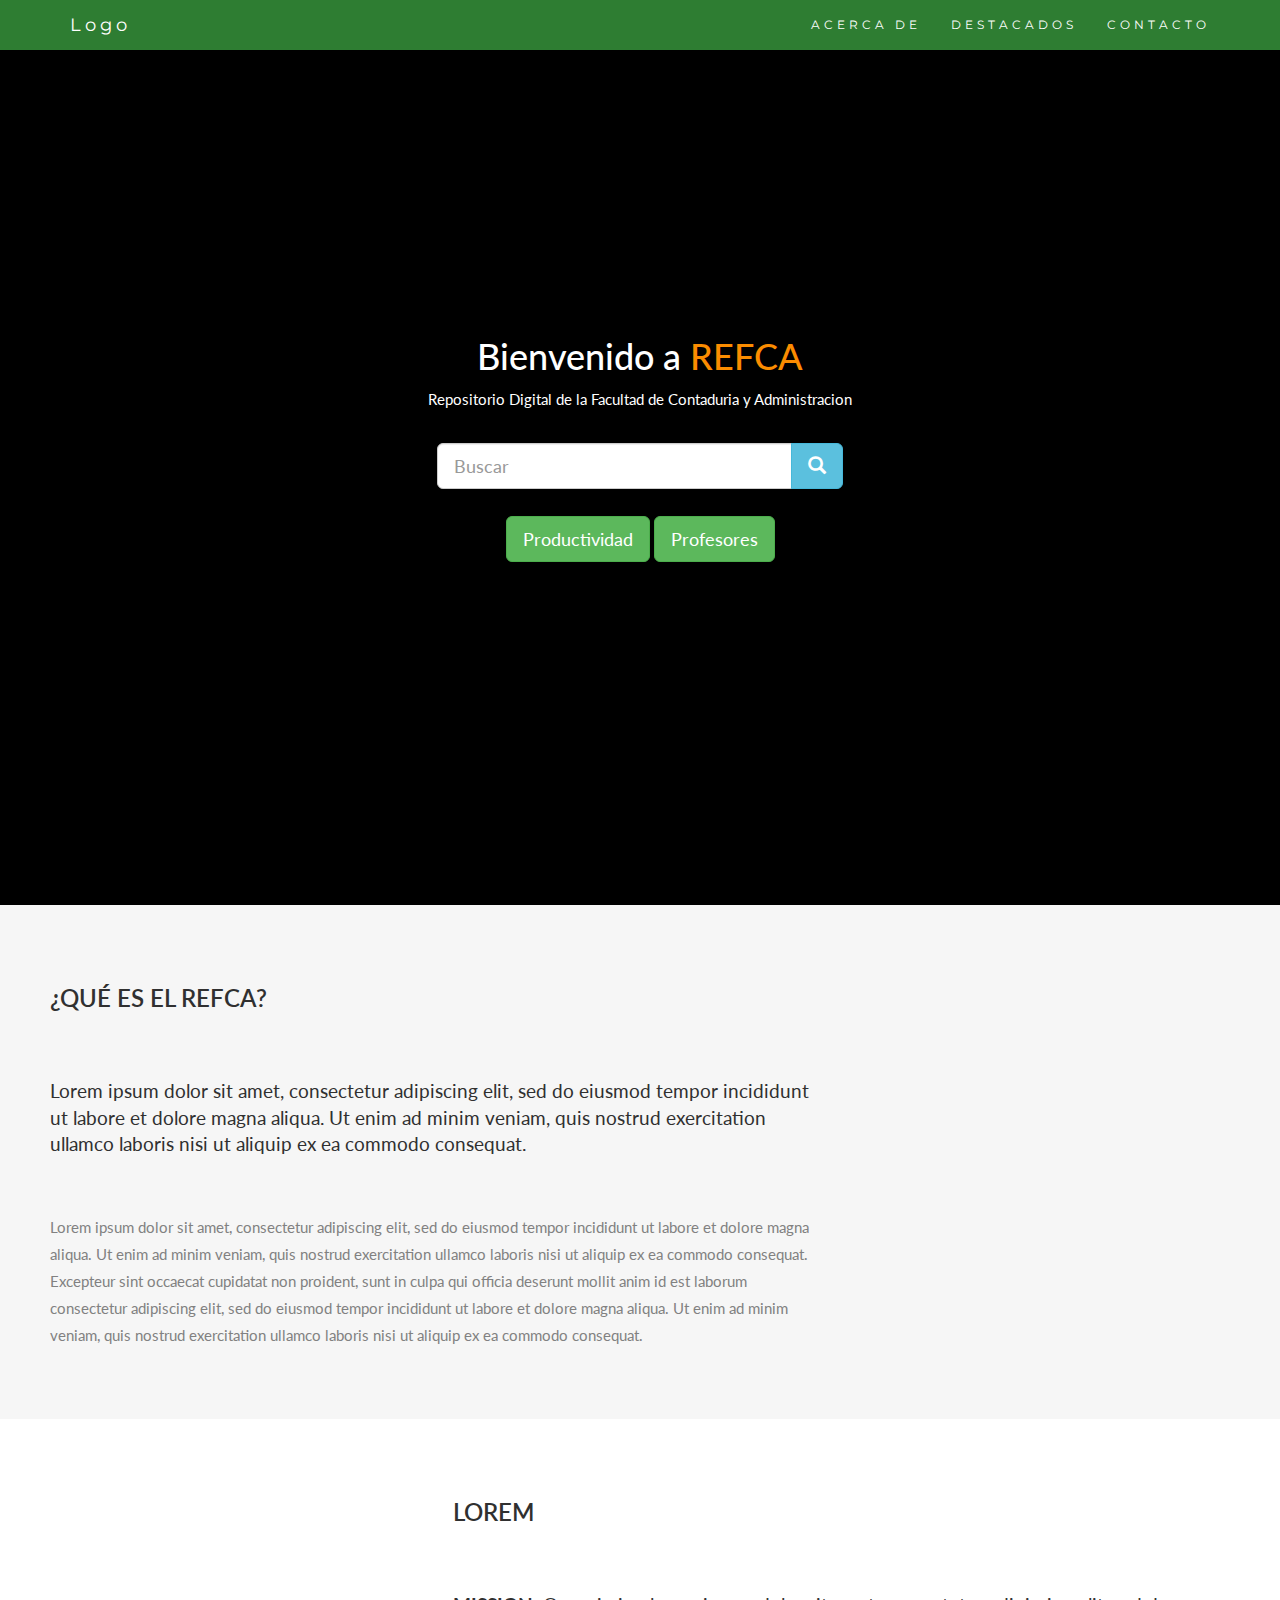
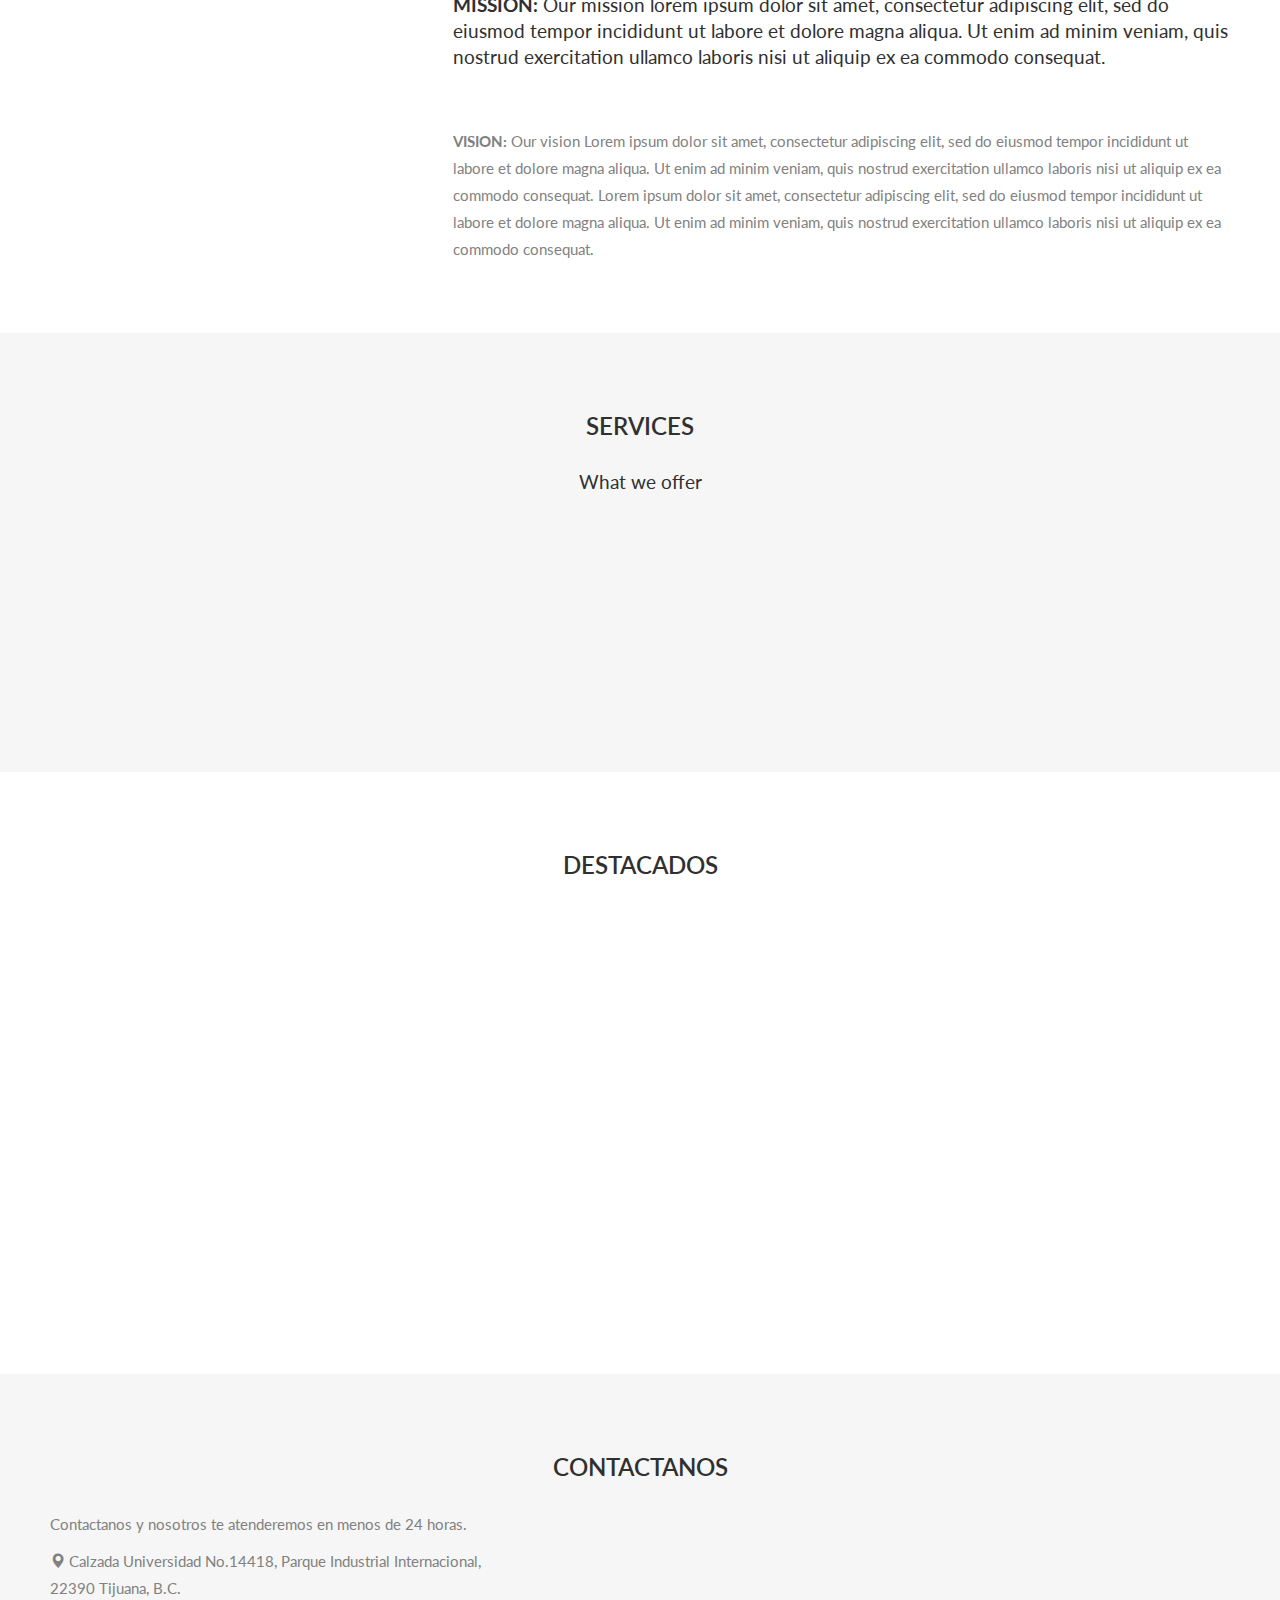
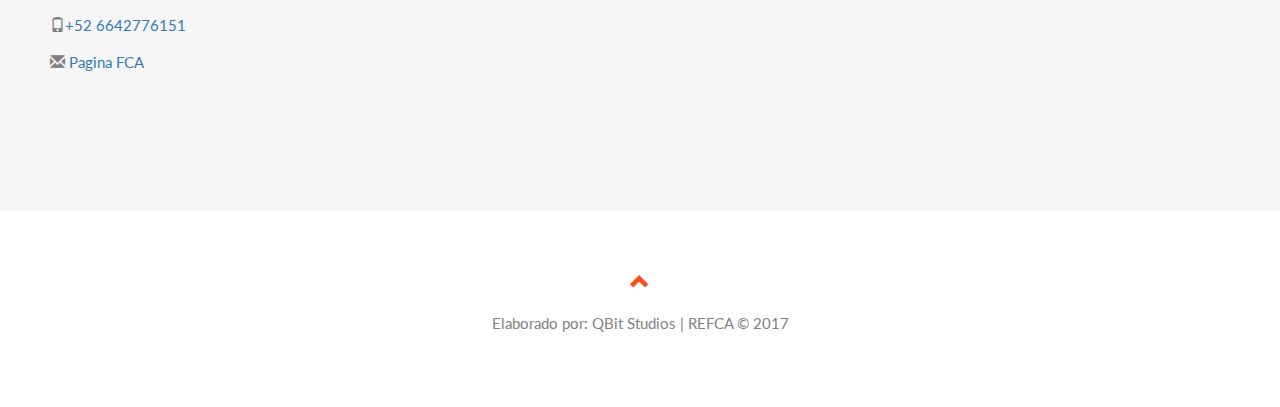
==== index.html @ dd032c7f "RFCA V1" ====
<!DOCTYPE html>
<html lang="en">
<head>
  <!-- Theme Made By www.w3schools.com - No Copyright -->
  <title>Bootstrap Theme Company Page</title>
  <meta charset="utf-8">
  <meta name="viewport" content="width=device-width, initial-scale=1">
  <link rel="stylesheet" href="https://maxcdn.bootstrapcdn.com/bootstrap/3.3.7/css/bootstrap.min.css">
  <link href="https://fonts.googleapis.com/css?family=Montserrat" rel="stylesheet" type="text/css">
  <link href="https://fonts.googleapis.com/css?family=Lato" rel="stylesheet" type="text/css">
  <link href="css/style.css" rel="stylesheet" type="text/css">

</head>
<body id="myPage" data-spy="scroll" data-target=".navbar" data-offset="60">

<nav class="navbar navbar-default navbar-fixed-top">
  <div class="container">
    <div class="navbar-header">
      <button type="button" class="navbar-toggle" data-toggle="collapse" data-target="#myNavbar">
        <span class="icon-bar"></span>
        <span class="icon-bar"></span>
        <span class="icon-bar"></span>
      </button>
      <a class="navbar-brand" href="#myPage">Logo</a>
    </div>
    <div class="collapse navbar-collapse" id="myNavbar">
      <ul class="nav navbar-nav navbar-right">
        <li><a href="#about">ACERCA DE</a></li>
        <li><a href="#top">DESTACADOS</a></li>
        <li><a href="#contact">CONTACTO</a></li>
      </ul>
    </div>
  </div>
</nav>

<div>
  <div class="homepage-hero-module">
    <div class="video-container">
      <div class="msg-home">
        <div class="title-container">
            <div class="headline">
                <h1 class="header-text">Bienvenido a <span class="header-text">REFCA</span></h1>
            </div>
            <div class="description">
                <div class="inner">Repositorio Digital de la Facultad de Contaduria y Administracion</div>
            </div>
            <div class="search-banner">
              <div class="row">
                <div class="col-md-4 col-md-offset-4">
                    <div id="custom-search-input">
                        <div class="input-group col-md-12">
                            <input type="text" class="form-control input-lg" placeholder="Buscar" />
                            <span class="input-group-btn">
                                <button class="btn btn-info btn-lg" type="button">
                                    <i class="glyphicon glyphicon-search"></i>
                                </button>
                            </span>
                        </div>
                    </div>
                </div>
              </div>
              <br>
              <button type="button" class="btn btn-success btn-lg">Productividad</button>
              <button type="button" class="btn btn-success btn-lg">Profesores</button>
            </div>
        </div>
        <div class="filter"></div>
        <video autoplay loop class="fillWidth">
            <source src="video/Spacious.mp4" type="video/mp4" />Your browser does not support the video tag. I suggest you upgrade your browser.
            <source src="PATH_TO_WEBM" type="video/webm" />Your browser does not support the video tag. I suggest you upgrade your browser.
        </video>
        <div class="poster hidden">
            <img src="PATH_TO_JPEG" alt="">
        </div>
    </div>
  </div>
</div>

<!-- Container (About Section) -->
<div id="about" class="container-fluid bg-grey">
  <div class="row">
    <div class="col-sm-8">
      <h2>¿Qué es el REFCA?</h2><br>
      <h4>Lorem ipsum dolor sit amet, consectetur adipiscing elit, sed do eiusmod tempor incididunt ut labore et dolore magna aliqua. Ut enim ad minim veniam, quis nostrud exercitation ullamco laboris nisi ut aliquip ex ea commodo consequat.</h4><br>
      <p>Lorem ipsum dolor sit amet, consectetur adipiscing elit, sed do eiusmod tempor incididunt ut labore et dolore magna aliqua. Ut enim ad minim veniam, quis nostrud exercitation ullamco laboris nisi ut aliquip ex ea commodo consequat. Excepteur sint occaecat cupidatat non proident, sunt in culpa qui officia deserunt mollit anim id est laborum consectetur adipiscing elit, sed do eiusmod tempor incididunt ut labore et dolore magna aliqua. Ut enim ad minim veniam, quis nostrud exercitation ullamco laboris nisi ut aliquip ex ea commodo consequat.</p>
    </div>
    <div class="col-sm-4">
      <span class="glyphicon glyphicon-ok logo slideanim"></span>
    </div>
  </div>
</div>

<div class="container-fluid">
  <div class="row">
    <div class="col-sm-4">
      <span class="glyphicon glyphicon-globe logo slideanim"></span>
    </div>
    <div class="col-sm-8">
      <h2>Lorem</h2><br>
      <h4><strong>MISSION:</strong> Our mission lorem ipsum dolor sit amet, consectetur adipiscing elit, sed do eiusmod tempor incididunt ut labore et dolore magna aliqua. Ut enim ad minim veniam, quis nostrud exercitation ullamco laboris nisi ut aliquip ex ea commodo consequat.</h4><br>
      <p><strong>VISION:</strong> Our vision Lorem ipsum dolor sit amet, consectetur adipiscing elit, sed do eiusmod tempor incididunt ut labore et dolore magna aliqua. Ut enim ad minim veniam, quis nostrud exercitation ullamco laboris nisi ut aliquip ex ea commodo consequat.
      Lorem ipsum dolor sit amet, consectetur adipiscing elit, sed do eiusmod tempor incididunt ut labore et dolore magna aliqua. Ut enim ad minim veniam, quis nostrud exercitation ullamco laboris nisi ut aliquip ex ea commodo consequat.</p>
    </div>
  </div>
</div>

<!-- Container (Services Section) -->
<div id="services" class="container-fluid bg-grey text-center">
  <h2>SERVICES</h2>
  <h4>What we offer</h4>
  <br>
  <div class="row slideanim">
    <div class="col-sm-4">
      <span class="glyphicon glyphicon-off logo-small"></span>
      <h4>POWER</h4>
      <p>Lorem ipsum dolor sit amet..</p>
    </div>
    <div class="col-sm-4">
      <span class="glyphicon glyphicon-heart logo-small"></span>
      <h4>LOVE</h4>
      <p>Lorem ipsum dolor sit amet..</p>
    </div>
    <div class="col-sm-4">
      <span class="glyphicon glyphicon-lock logo-small"></span>
      <h4>JOB DONE</h4>
      <p>Lorem ipsum dolor sit amet..</p>
    </div>
  </div>
</div>

<!-- Container (Portfolio Section) -->
<div id="top" class="container-fluid text-center">
  <h2>DESTACADOS</h2>
  <h4></h4>
  <div class="row slideanim">
    <div class="col-md-3 col-md-offset-3">
        <div class="panel panel-default">
          <h2>MAS VISITADOS</h2>
          <hr>
          <div class="panel-body">
            <div class="media">
              <div class="pull-left">
                <img src="http://bootdey.com/img/Content/avatar/avatar1.png" alt="people" class="media-object img-circle">
              </div>
              <div class="media-body">
                <h4 class="media-heading margin-v-5"><a href="#">Adrian D.</a></h4>
                <div class="profile-icons">
                  <span><i class="fa fa-users"></i> 372</span>
                  <span><i class="fa fa-photo"></i> 43</span>
                  <span><i class="fa fa-video-camera"></i> 3</span>
                </div>
              </div>
            </div>
            <hr>
            <div class="media">
              <div class="pull-left">
                <img src="http://bootdey.com/img/Content/avatar/avatar1.png" alt="people" class="media-object img-circle">
              </div>
              <div class="media-body">
                <h4 class="media-heading margin-v-5"><a href="#">Adrian D.</a></h4>
                <div class="profile-icons">
                  <span><i class="fa fa-users"></i> 372</span>
                  <span><i class="fa fa-photo"></i> 43</span>
                  <span><i class="fa fa-video-camera"></i> 3</span>
                </div>
              </div>
            </div>
            <hr>
            <div class="media">
              <div class="pull-left">
                <img src="http://bootdey.com/img/Content/avatar/avatar1.png" alt="people" class="media-object img-circle">
              </div>
              <div class="media-body">
                <h4 class="media-heading margin-v-5"><a href="#">Adrian D.</a></h4>
                <div class="profile-icons">
                  <span><i class="fa fa-users"></i> 372</span>
                  <span><i class="fa fa-photo"></i> 43</span>
                  <span><i class="fa fa-video-camera"></i> 3</span>
                </div>
              </div>
            </div>
          </div>
        </div>
    </div>

    <div class="col-md-3 col-md-3">
        <div class="panel panel-default">
          <h2>MAS DESCARGADOS</h2>
          <hr>
          <div class="panel-body">
            <div class="media">
              <div class="pull-left">
                <img src="http://bootdey.com/img/Content/avatar/avatar1.png" alt="people" class="media-object img-circle">
              </div>
              <div class="media-body">
                <h4 class="media-heading margin-v-5"><a href="#">Adrian D.</a></h4>
                <div class="profile-icons">
                  <span><i class="fa fa-users"></i> 372</span>
                  <span><i class="fa fa-photo"></i> 43</span>
                  <span><i class="fa fa-video-camera"></i> 3</span>
                </div>
              </div>
            </div>
            <hr>
            <div class="media">
              <div class="pull-left">
                <img src="http://bootdey.com/img/Content/avatar/avatar1.png" alt="people" class="media-object img-circle">
              </div>
              <div class="media-body">
                <h4 class="media-heading margin-v-5"><a href="#">Adrian D.</a></h4>
                <div class="profile-icons">
                  <span><i class="fa fa-users"></i> 372</span>
                  <span><i class="fa fa-photo"></i> 43</span>
                  <span><i class="fa fa-video-camera"></i> 3</span>
                </div>
              </div>
            </div>
            <hr>
            <div class="media">
              <div class="pull-left">
                <img src="http://bootdey.com/img/Content/avatar/avatar1.png" alt="people" class="media-object img-circle">
              </div>
              <div class="media-body">
                <h4 class="media-heading margin-v-5"><a href="#">Adrian D.</a></h4>
                <div class="profile-icons">
                  <span><i class="fa fa-users"></i> 372</span>
                  <span><i class="fa fa-photo"></i> 43</span>
                  <span><i class="fa fa-video-camera"></i> 3</span>
                </div>
              </div>
            </div>
          </div>
        </div>
    </div>
  </div>
</div>

<!-- Container (Contact Section) -->
<div id="contact" class="container-fluid bg-grey">
  <h2 class="text-center">CONTACTANOS</h2>
  <div class="row">
    <div class="col-sm-5">
      <p>Contactanos y nosotros te atenderemos en menos de 24 horas.</p>
      <p><span class="glyphicon glyphicon-map-marker"></span> Calzada Universidad No.14418, Parque Industrial Internacional, 22390 Tijuana, B.C.</p>
      <p><span class="glyphicon glyphicon-phone"></span><a href="tel:+526642776151">+52 6642776151</a></p>
      <p><span class="glyphicon glyphicon-envelope"></span> <a href="fca.tij.uabc.mx">Pagina FCA</a></p>
    </div>
    <div class="col-sm-7 slideanim">
      <div class="row">
        <div class="col-sm-6 form-group">
          <input class="form-control" id="name" name="name" placeholder="Nombre" type="text" required>
        </div>
        <div class="col-sm-6 form-group">
          <input class="form-control" id="email" name="email" placeholder="Email" type="email" required>
        </div>
      </div>
      <textarea class="form-control" id="comments" name="comments" placeholder="Comentario" rows="5"></textarea><br>
      <div class="row">
        <div class="col-sm-12 form-group">
          <button class="btn btn-default pull-right" type="submit">Enviar</button>
        </div>
      </div>
    </div>
  </div>
</div>



<footer class="container-fluid text-center">
  <a href="#myPage" title="To Top">
    <span class="glyphicon glyphicon-chevron-up"></span>
  </a>
  <p>Elaborado por: QBit Studios | REFCA &copy 2017</a></p>
</footer>


<script src="https://ajax.googleapis.com/ajax/libs/jquery/3.1.1/jquery.min.js"></script>
<script src="https://maxcdn.bootstrapcdn.com/bootstrap/3.3.7/js/bootstrap.min.js"></script>
<script src="js/init.js"></script>

</body>
</html>
---- css/style.css ----
/*generales*/
body {
    font: 400 15px Lato, sans-serif;
    line-height: 1.8;
    color: #818181;
}
h2 {
    font-size: 24px;
    text-transform: uppercase;
    color: #303030;
    font-weight: 600;
    margin-bottom: 30px;
}
h4 {
    font-size: 19px;
    line-height: 1.375em;
    color: #303030;
    font-weight: 400;
    margin-bottom: 30px;
}
/*generales*/

/*Index.html*/
.jumbotron {
    background-color: #f4511e;
    color: #fff;
    padding: 100px 25px;
    font-family: Montserrat, sans-serif;
}
.container-fluid {
    padding: 60px 50px;
}
.bg-grey {
    background-color: #f6f6f6;
}
.logo-small {
    color: #2e7d32;
    font-size: 50px;
}
.logo {
    color: #2e7d32;
    font-size: 200px;
}
.thumbnail {
    padding: 0 0 15px 0;
    border: none;
    border-radius: 0;
}
.thumbnail img {
    width: 100%;
    height: 100%;
    margin-bottom: 10px;
}
.carousel-control.right, .carousel-control.left {
    background-image: none;
    color: #f4511e;
}
.carousel-indicators li {
    border-color: #f4511e;
}
.carousel-indicators li.active {
    background-color: #f4511e;
}
.item h4 {
    font-size: 19px;
    line-height: 1.375em;
    font-weight: 400;
    font-style: italic;
    margin: 70px 0;
}
.item span {
    font-style: normal;
}
.panel {
    border: 1px solid #2e7d32 ;
    border-radius:0 !important;
    transition: box-shadow 0.5s;
}
.panel:hover {
    box-shadow: 5px 0px 40px rgba(0,0,0, .2);
}
.panel-footer .btn:hover {
    border: 1px solid #2e7d32 ;
    background-color: #fff !important;
    color: #f4511e;
}
.panel-heading {
    color: #fff !important;
    background-color: #2e7d32  !important;
    padding: 25px;
    border-bottom: 1px solid transparent;
    border-top-left-radius: 0px;
    border-top-right-radius: 0px;
    border-bottom-left-radius: 0px;
    border-bottom-right-radius: 0px;
}
.panel-footer {
    background-color: white !important;
}
.panel-footer h3 {
    font-size: 32px;
}
.panel-footer h4 {
    color: #aaa;
    font-size: 14px;
}
.panel-footer .btn {
    margin: 15px 0;
    background-color: #f4511e;
    color: #fff;
}
.navbar {
    margin-bottom: 0;
    background-color: #2e7d32;
    z-index: 9999;
    border: 0;
    font-size: 12px !important;
    line-height: 1.42857143 !important;
    letter-spacing: 4px;
    border-radius: 0;
    font-family: Montserrat, sans-serif;
}
.navbar li a, .navbar .navbar-brand {
    color: #fff !important;
}
.navbar-nav li a:hover, .navbar-nav li.active a {
    color: #f4511e !important;
    background-color: #fff !important;
}
.navbar-default .navbar-toggle {
    border-color: transparent;
    color: #fff !important;
}
footer .glyphicon {
    font-size: 20px;
    margin-bottom: 20px;
    color: #f4511e;
}
.slideanim {visibility:hidden;}
.slide {
    animation-name: slide;
    -webkit-animation-name: slide;
    animation-duration: 1s;
    -webkit-animation-duration: 1s;
    visibility: visible;
}
@keyframes slide {
  0% {
    opacity: 0;
    transform: translateY(70%);
  }
  100% {
    opacity: 1;
    transform: translateY(0%);
  }
}
@-webkit-keyframes slide {
  0% {
    opacity: 0;
    -webkit-transform: translateY(70%);
  }
  100% {
    opacity: 1;
    -webkit-transform: translateY(0%);
  }
}
@media screen and (max-width: 768px) {
  .col-sm-4 {
    text-align: center;
    margin: 25px 0;
  }
  .btn-lg {
      width: 100%;
      margin-bottom: 35px;
  }
}
@media screen and (max-width: 480px) {
  .logo {
      font-size: 150px;
  }
}
/*index*/

/*Video index*/
.homepage-hero-module {
  border-right: none;
  border-left: none;
  position: relative;
}
.no-video .video-container video,
.touch .video-container video {
  display: none;
}
.no-video .video-container .poster,
.touch .video-container .poster {
  display: block !important;
}
.video-container {
  position: relative;
  bottom: 0%;
  left: 0%;
  height: 100%;
  width: 100%;
  overflow: hidden;
  background: #000;
}
.video-container .poster img {
  width: 100%;
  bottom: 0;
  position: absolute;
}
.video-container .filter {
  z-index: 100;
  position: absolute;
  background: rgba(0, 0, 0, 0.4);
  width: 100%;
}
.video-container .title-container {
  z-index: 1000;
  position: absolute;
  top: 35%;
  width: 100%;
  text-align: center;
  color: #fff;
}
.video-container .description .inner {
  font-size: 1em;
  width: 45%;
  margin: 0 auto;
}
.video-container .link {
  position: absolute;
  bottom: 3em;
  width: 100%;
  text-align: center;
  z-index: 1001;
  font-size: 2em;
  color: #fff;
}
.video-container .link a {
  color: #fff;
}
.video-container video {
  position: absolute;
  z-index: 0;
  bottom: 0;
}
.video-container video.fillWidth {
  width: 100%;
}
div.search-banner{
  margin-top: 30px;
}
h1.header-text{
  color: #fff;
}
span.header-text{
  color: #fb8c00;
}
/*video index*/

/*panel destacados*/
.panel-default > .panel-heading {
    color: #333333;
    background-color: #ffffff;
    border-color: #e2e9e6;
}
.panel-footer {
    padding: 10px 15px;
    background-color: #ffffff;
    border-top: 1px solid #e2e9e6;
    border-bottom-right-radius: -1;
    border-bottom-left-radius: -1;
}
.user-friend-list img, .media img {
height:50px;
width:50px;
}
/*panel destacados*/


/*login y registro*/
.form-signin
{
    max-width: 330px;
    padding: 15px;
    margin: 0 auto;
}
.form-signin .form-signin-heading, .form-signin .checkbox
{
    margin-bottom: 10px;
}
.form-signin .checkbox
{
    font-weight: normal;
}
.form-signin .form-control
{
    position: relative;
    font-size: 16px;
    height: auto;
    padding: 10px;
    -webkit-box-sizing: border-box;
    -moz-box-sizing: border-box;
    box-sizing: border-box;
}
.form-signin .form-control:focus
{
    z-index: 2;
}
.form-signin input[type="text"]
{
    margin-bottom: -1px;
    border-bottom-left-radius: 0;
    border-bottom-right-radius: 0;
}
.form-signin input[type="password"]
{
    margin-bottom: 10px;
    border-top-left-radius: 0;
    border-top-right-radius: 0;
}
.account-wall
{
    margin-top: 20px;
    padding: 40px 0px 20px 0px;
    background-color: #f7f7f7;
    -moz-box-shadow: 0px 2px 2px rgba(0, 0, 0, 0.3);
    -webkit-box-shadow: 0px 2px 2px rgba(0, 0, 0, 0.3);
    box-shadow: 0px 2px 2px rgba(0, 0, 0, 0.3);
}
.login-title
{
    color: #555;
    font-size: 18px;
    font-weight: 400;
    display: block;
}
.profile-img
{
    width: 96px;
    height: 96px;
    margin: 0 auto 10px;
    display: block;
    -moz-border-radius: 50%;
    -webkit-border-radius: 50%;
    border-radius: 50%;
}
.need-help
{
    margin-top: 10px;
}
.new-account
{
    display: block;
    margin-top: 10px;
}
/*login y registro*/

/*admin*/
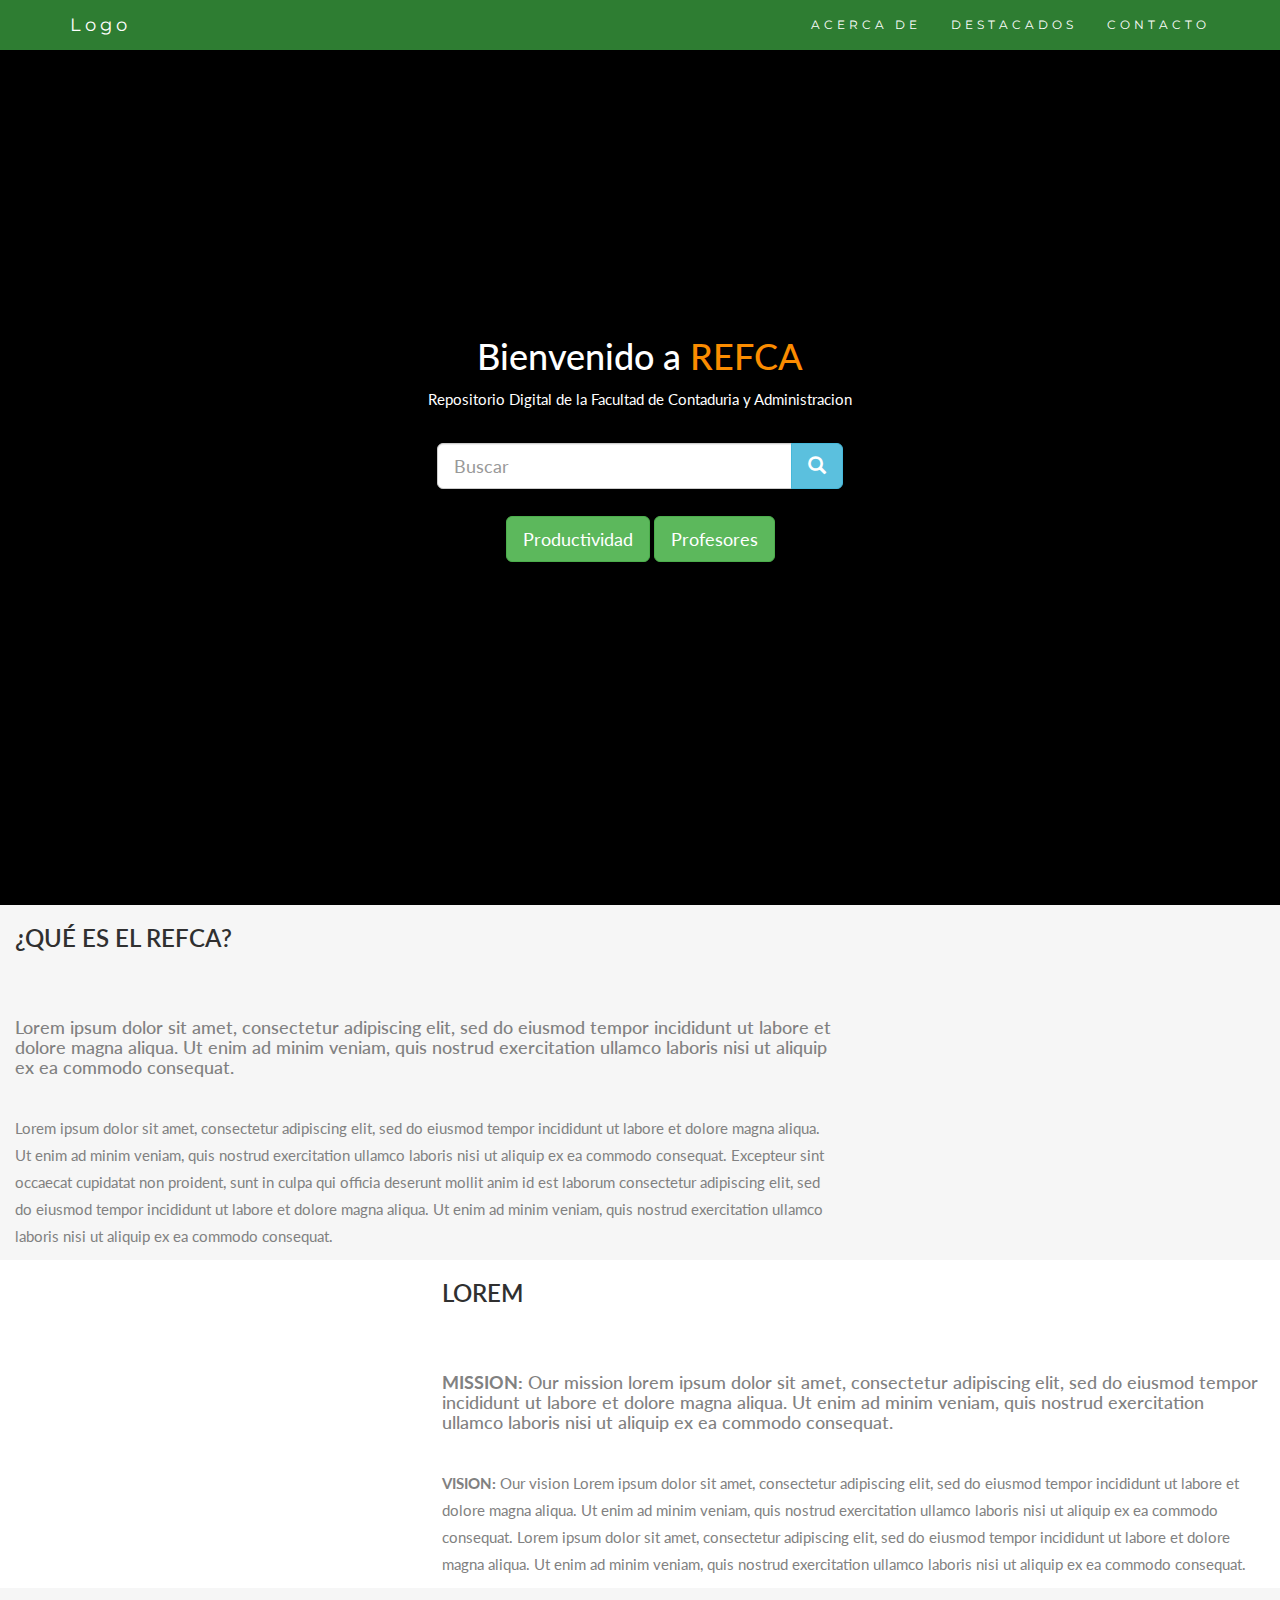
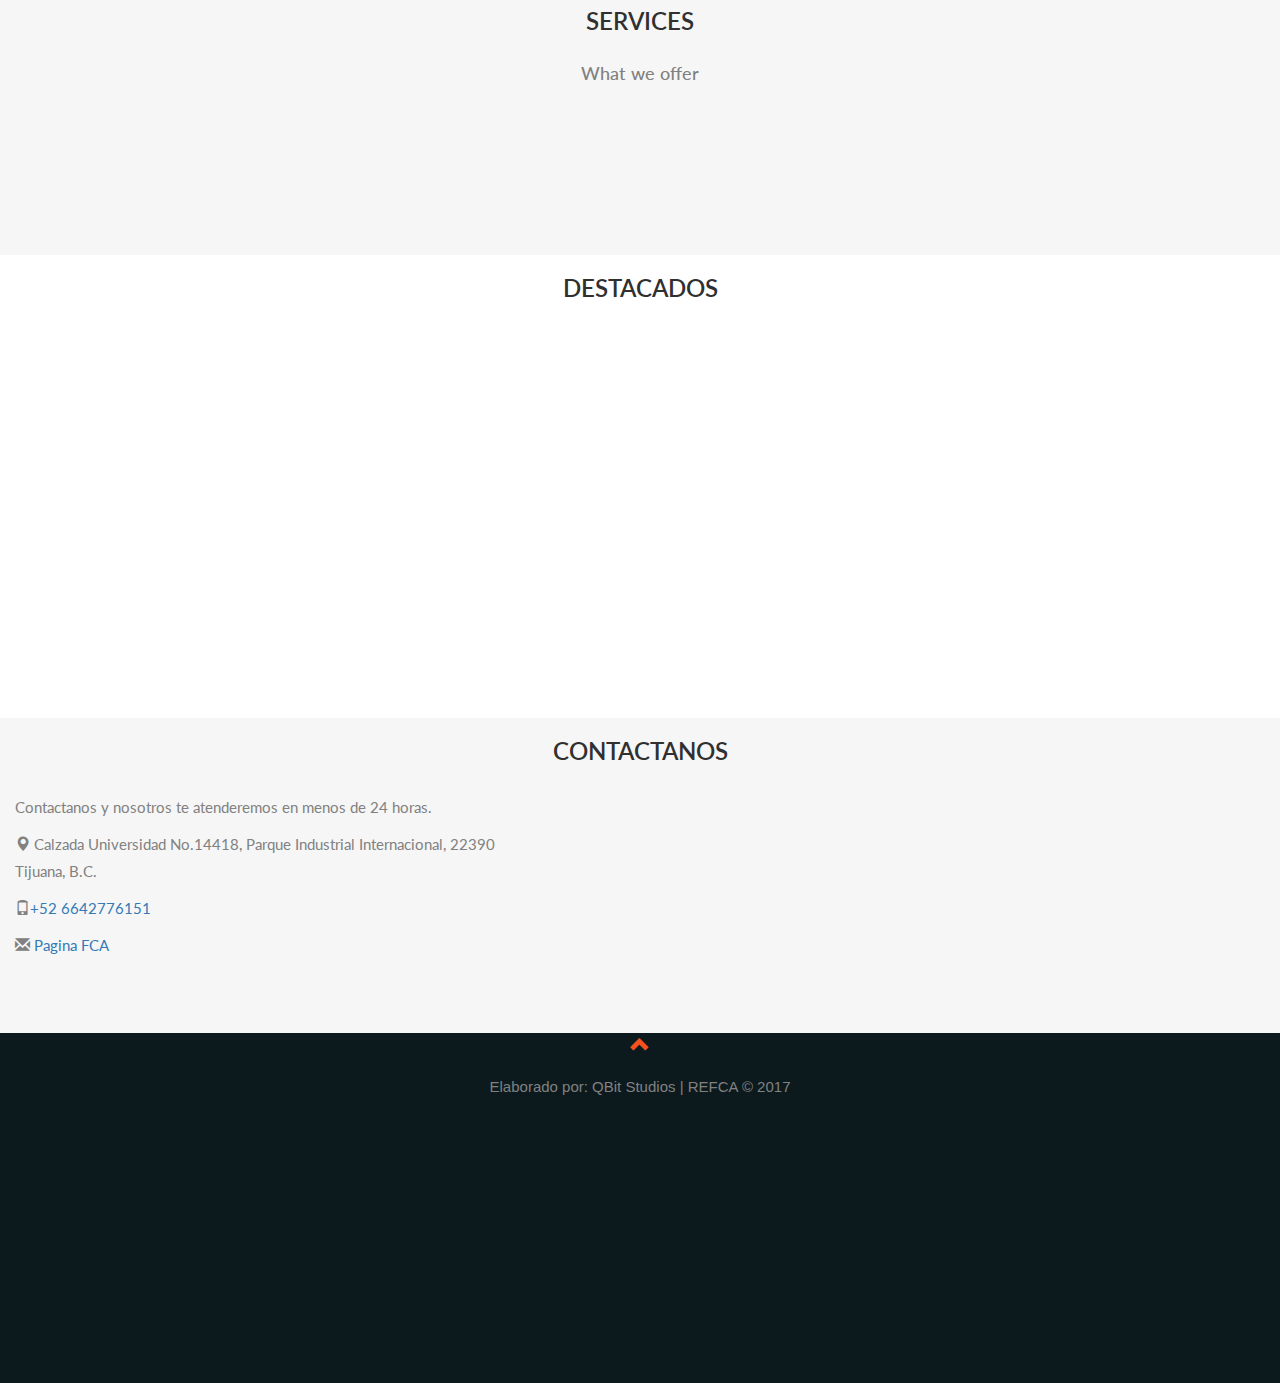
==== commit 71a7de9a: "RFCA V2" ====
--- a/index.html
+++ b/index.html
@@ -1,8 +1,7 @@
 <!DOCTYPE html>
 <html lang="en">
 <head>
-  <!-- Theme Made By www.w3schools.com - No Copyright -->
-  <title>Bootstrap Theme Company Page</title>
+  <title>Home</title>
   <meta charset="utf-8">
   <meta name="viewport" content="width=device-width, initial-scale=1">
   <link rel="stylesheet" href="https://maxcdn.bootstrapcdn.com/bootstrap/3.3.7/css/bootstrap.min.css">
@@ -10,6 +9,31 @@
   <link href="https://fonts.googleapis.com/css?family=Lato" rel="stylesheet" type="text/css">
   <link href="css/style.css" rel="stylesheet" type="text/css">
 
+  <style type="text/css">
+  .navbar {
+      margin-bottom: 0;
+      background-color: #2e7d32;
+      z-index: 9999;
+      border: 0;
+      font-size: 12px !important;
+      line-height: 1.42857143 !important;
+      letter-spacing: 4px;
+      border-radius: 0;
+      font-family: Montserrat, sans-serif;
+  }
+  .navbar li a, .navbar .navbar-brand {
+      color: #fff !important;
+  }
+  .navbar-nav li a:hover, .navbar-nav li.active a {
+      color: #f4511e !important;
+      background-color: #fff !important;
+  }
+  .navbar-default .navbar-toggle {
+      border-color: transparent;
+      color: #fff !important;
+  }
+
+  </style>
 </head>
 <body id="myPage" data-spy="scroll" data-target=".navbar" data-offset="60">
 
--- a/css/style.css
+++ b/css/style.css
@@ -11,13 +11,6 @@
     font-weight: 600;
     margin-bottom: 30px;
 }
-h4 {
-    font-size: 19px;
-    line-height: 1.375em;
-    color: #303030;
-    font-weight: 400;
-    margin-bottom: 30px;
-}
 /*generales*/
 
 /*Index.html*/
@@ -27,9 +20,6 @@
     padding: 100px 25px;
     font-family: Montserrat, sans-serif;
 }
-.container-fluid {
-    padding: 60px 50px;
-}
 .bg-grey {
     background-color: #f6f6f6;
 }
@@ -70,66 +60,6 @@
 }
 .item span {
     font-style: normal;
-}
-.panel {
-    border: 1px solid #2e7d32 ;
-    border-radius:0 !important;
-    transition: box-shadow 0.5s;
-}
-.panel:hover {
-    box-shadow: 5px 0px 40px rgba(0,0,0, .2);
-}
-.panel-footer .btn:hover {
-    border: 1px solid #2e7d32 ;
-    background-color: #fff !important;
-    color: #f4511e;
-}
-.panel-heading {
-    color: #fff !important;
-    background-color: #2e7d32  !important;
-    padding: 25px;
-    border-bottom: 1px solid transparent;
-    border-top-left-radius: 0px;
-    border-top-right-radius: 0px;
-    border-bottom-left-radius: 0px;
-    border-bottom-right-radius: 0px;
-}
-.panel-footer {
-    background-color: white !important;
-}
-.panel-footer h3 {
-    font-size: 32px;
-}
-.panel-footer h4 {
-    color: #aaa;
-    font-size: 14px;
-}
-.panel-footer .btn {
-    margin: 15px 0;
-    background-color: #f4511e;
-    color: #fff;
-}
-.navbar {
-    margin-bottom: 0;
-    background-color: #2e7d32;
-    z-index: 9999;
-    border: 0;
-    font-size: 12px !important;
-    line-height: 1.42857143 !important;
-    letter-spacing: 4px;
-    border-radius: 0;
-    font-family: Montserrat, sans-serif;
-}
-.navbar li a, .navbar .navbar-brand {
-    color: #fff !important;
-}
-.navbar-nav li a:hover, .navbar-nav li.active a {
-    color: #f4511e !important;
-    background-color: #fff !important;
-}
-.navbar-default .navbar-toggle {
-    border-color: transparent;
-    color: #fff !important;
 }
 footer .glyphicon {
     font-size: 20px;
@@ -358,3 +288,69 @@
 /*login y registro*/
 
 /*admin*/
+
+/*profile*/
+
+/*profile*/
+
+.mainbody {
+    background:#f0f0f0;
+}
+.brand_network {
+    color: #9D9D9D;
+    float: left;
+    position: absolute;
+    left: 70px;
+    top: 30px;
+    font-size: smaller;
+}
+.post-content {
+    margin-left:58px;
+}
+
+.badge-important {
+    margin-top: 3px;
+    margin-left: 25px;
+    position: absolute;
+}
+
+
+@import url(https://fonts.googleapis.com/css?family=Open+Sans:400,700,300);
+footer { background-color:#0c1a1e; min-height:350px; font-family: 'Open Sans', sans-serif; }
+.footerleft { margin-top:50px; padding:0 36px; }
+.logofooter { margin-bottom:10px; font-size:25px; color:#fff; font-weight:700;}
+
+.footerleft p { color:#fff; font-size:12px !important; font-family: 'Open Sans', sans-serif; margin-bottom:15px;}
+.footerleft p i { width:20px; color:#999;}
+
+
+.paddingtop-bottom {  margin-top:50px;}
+.footer-ul { list-style-type:none;  padding-left:0px; margin-left:2px;}
+.footer-ul li { line-height:29px; font-size:12px;}
+.footer-ul li a { color:#a0a3a4; transition: color 0.2s linear 0s, background 0.2s linear 0s; }
+.footer-ul i { margin-right:10px;}
+.footer-ul li a:hover {transition: color 0.2s linear 0s, background 0.2s linear 0s; color:#ff670f; }
+
+.social:hover {
+     -webkit-transform: scale(1.1);
+     -moz-transform: scale(1.1);
+     -o-transform: scale(1.1);
+ }
+
+
+
+
+ .icon-ul { list-style-type:none !important; margin:0px; padding:0px;}
+ .icon-ul li { line-height:75px; width:100%; float:left;}
+ .icon { float:left; margin-right:5px;}
+
+
+ .copyright { min-height:40px; background-color:#000000;}
+ .copyright p { text-align:left; color:#FFF; padding:10px 0; margin-bottom:0px;}
+ .heading7 { font-size:21px; font-weight:700; color:#d9d6d6; margin-bottom:22px;}
+ .post p { font-size:12px; color:#FFF; line-height:20px;}
+ .post p span { display:block; color:#8f8f8f;}
+ .bottom_ul { list-style-type:none; float:right; margin-bottom:0px;}
+ .bottom_ul li { float:left; line-height:40px;}
+ .bottom_ul li:after { content:"/"; color:#FFF; margin-right:8px; margin-left:8px;}
+ .bottom_ul li a { color:#FFF;  font-size:12px;}
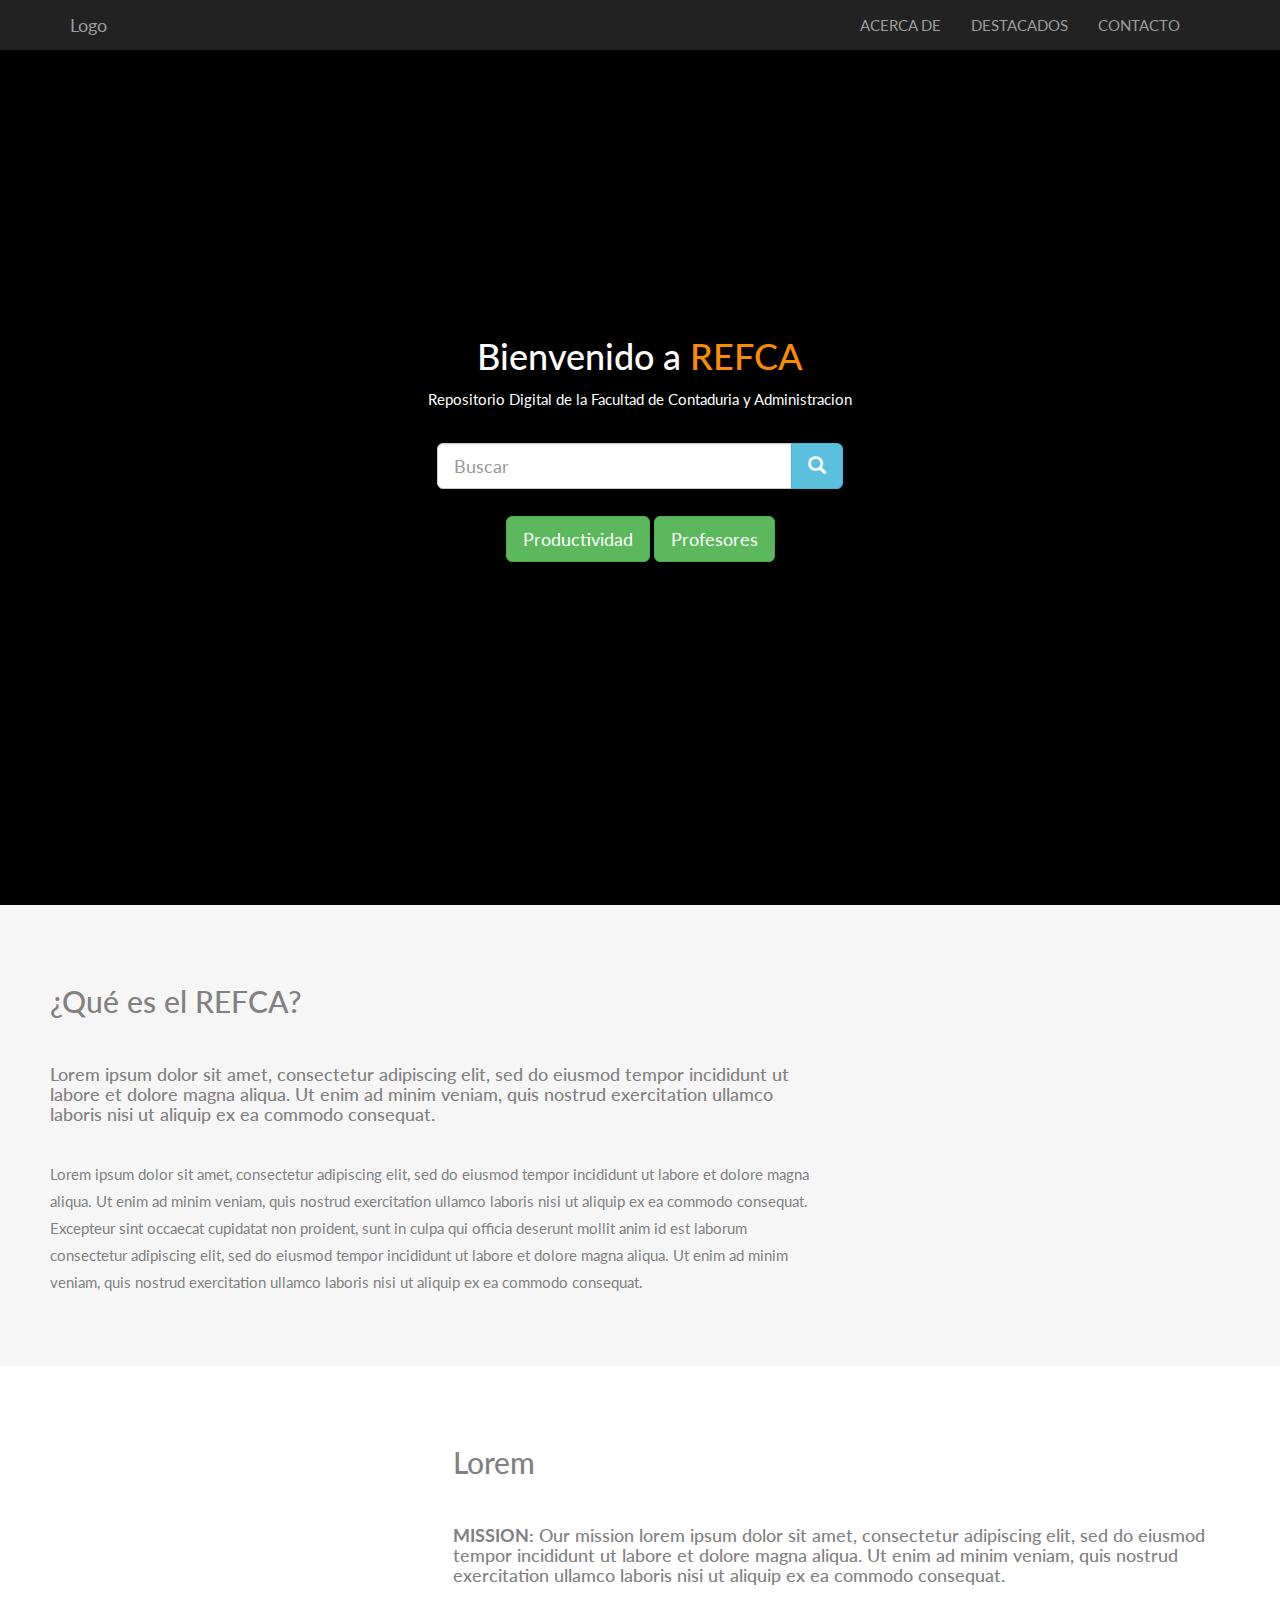
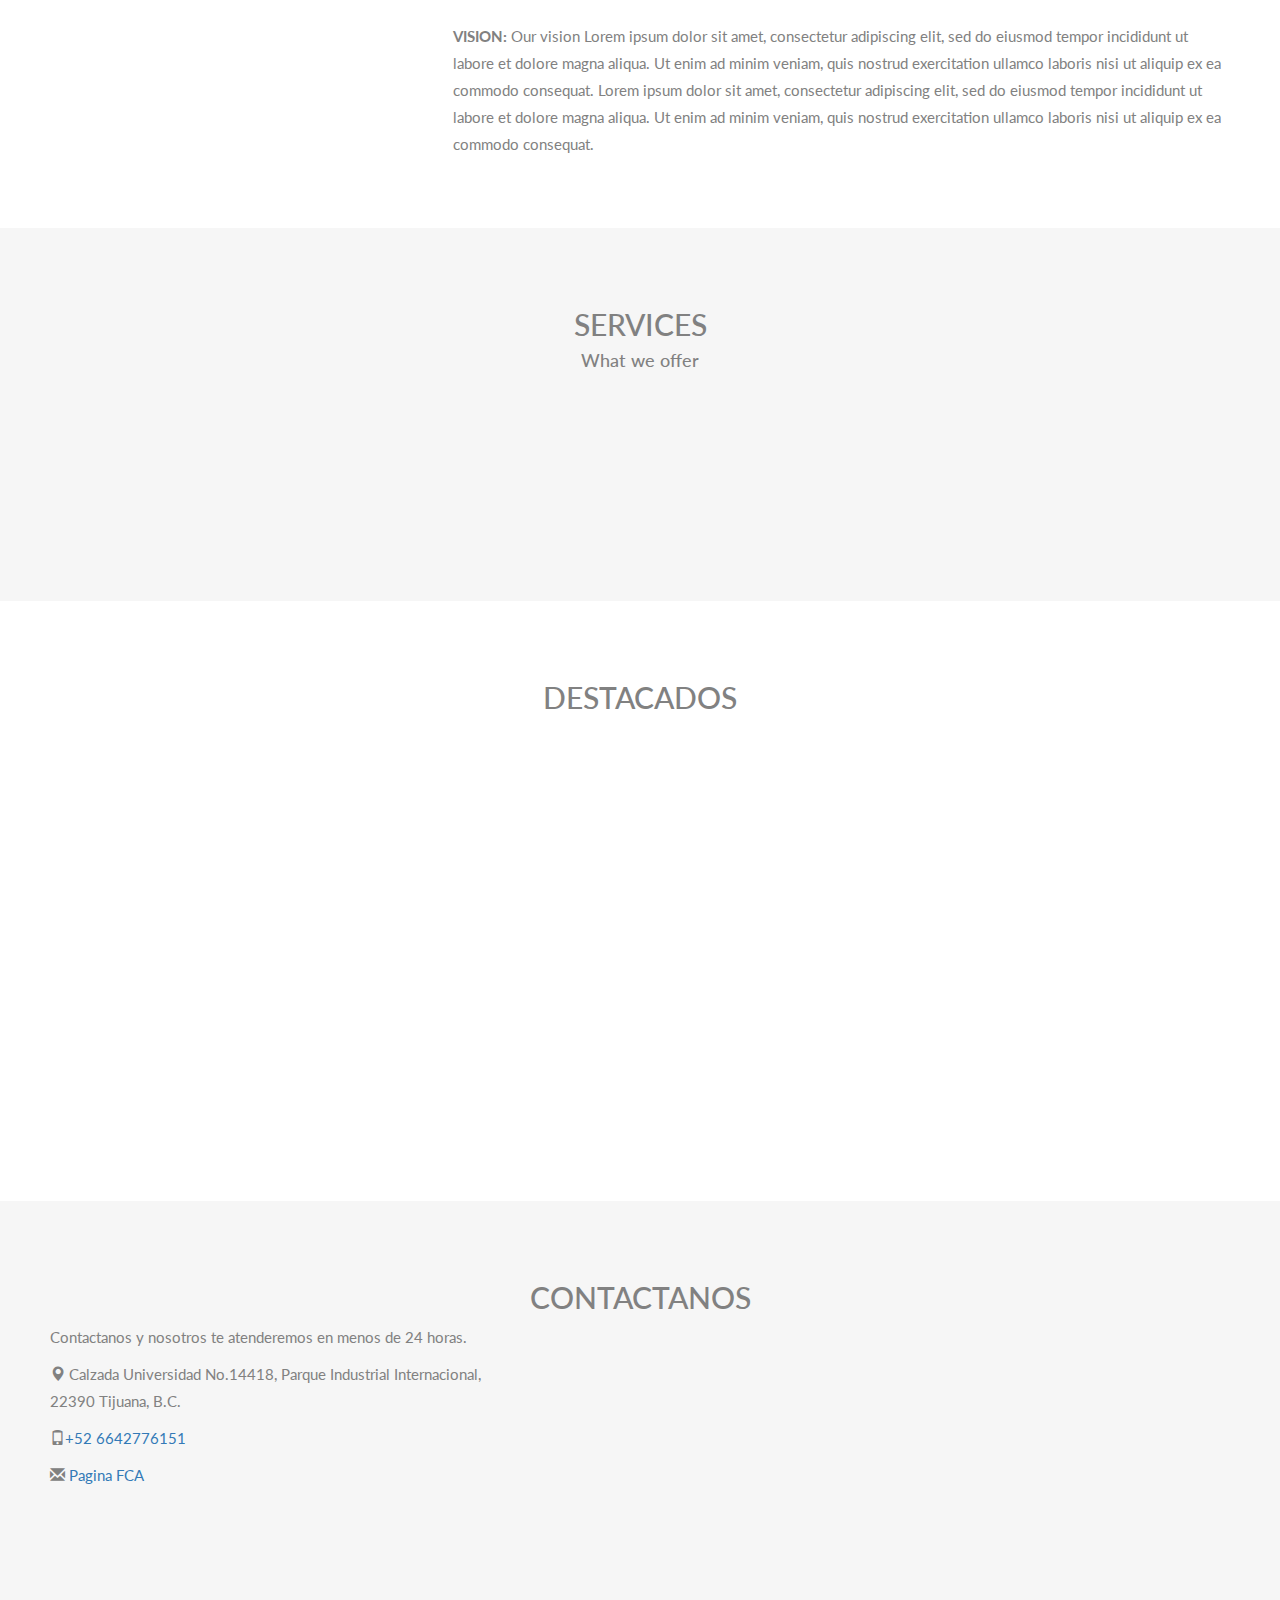
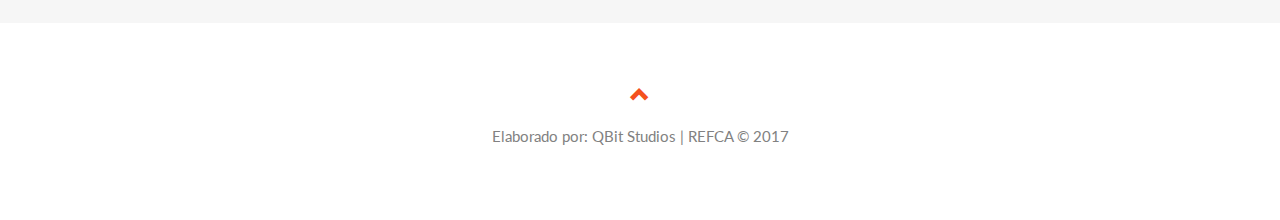
==== commit 37dc0e05: "RFCA V3" ====
--- a/index.html
+++ b/index.html
@@ -10,34 +10,15 @@
   <link href="css/style.css" rel="stylesheet" type="text/css">
 
   <style type="text/css">
-  .navbar {
-      margin-bottom: 0;
-      background-color: #2e7d32;
-      z-index: 9999;
-      border: 0;
-      font-size: 12px !important;
-      line-height: 1.42857143 !important;
-      letter-spacing: 4px;
-      border-radius: 0;
-      font-family: Montserrat, sans-serif;
-  }
-  .navbar li a, .navbar .navbar-brand {
-      color: #fff !important;
-  }
-  .navbar-nav li a:hover, .navbar-nav li.active a {
-      color: #f4511e !important;
-      background-color: #fff !important;
-  }
-  .navbar-default .navbar-toggle {
-      border-color: transparent;
-      color: #fff !important;
+  .container-fluid {
+      padding: 60px 50px;
   }
 
   </style>
 </head>
 <body id="myPage" data-spy="scroll" data-target=".navbar" data-offset="60">
 
-<nav class="navbar navbar-default navbar-fixed-top">
+<nav class="navbar navbar-inverse navbar-fixed-top">
   <div class="container">
     <div class="navbar-header">
       <button type="button" class="navbar-toggle" data-toggle="collapse" data-target="#myNavbar">
--- a/css/style.css
+++ b/css/style.css
@@ -4,13 +4,7 @@
     line-height: 1.8;
     color: #818181;
 }
-h2 {
-    font-size: 24px;
-    text-transform: uppercase;
-    color: #303030;
-    font-weight: 600;
-    margin-bottom: 30px;
-}
+
 /*generales*/
 
 /*Index.html*/
@@ -41,16 +35,7 @@
     height: 100%;
     margin-bottom: 10px;
 }
-.carousel-control.right, .carousel-control.left {
-    background-image: none;
-    color: #f4511e;
-}
-.carousel-indicators li {
-    border-color: #f4511e;
-}
-.carousel-indicators li.active {
-    background-color: #f4511e;
-}
+
 .item h4 {
     font-size: 19px;
     line-height: 1.375em;
@@ -296,6 +281,52 @@
 .mainbody {
     background:#f0f0f0;
 }
+/* Special class on .container surrounding .navbar, used for positioning it into place. */
+.navbar-wrapper {
+  position: fixed;
+  top: 0;
+  left: 0;
+  right: 0;
+  z-index: 20;
+  margin-left: -15px;
+  margin-right: -15px;
+}
+
+/* Flip around the padding for proper display in narrow viewports */
+.navbar-wrapper .container {
+  padding-left: 0;
+  padding-right: 0;
+}
+.navbar-wrapper .navbar {
+  padding-left: 15px;
+  padding-right: 15px;
+}
+
+.navbar-content
+{
+    width:320px;
+    padding: 15px;
+    padding-bottom:0px;
+}
+.navbar-content:before, .navbar-content:after
+{
+    display: table;
+    content: "";
+    line-height: 0;
+}
+.navbar-nav.navbar-right:last-child {
+    margin-right: 15px !important;
+}
+.navbar-footer
+{
+    background-color:#DDD;
+}
+.navbar-footer-content { padding:15px 15px 15px 15px; }
+.dropdown-menu {
+padding: 0px;
+overflow: hidden;
+}
+
 .brand_network {
     color: #9D9D9D;
     float: left;
@@ -304,6 +335,7 @@
     top: 30px;
     font-size: smaller;
 }
+
 .post-content {
     margin-left:58px;
 }
@@ -313,44 +345,189 @@
     margin-left: 25px;
     position: absolute;
 }
-
-
-@import url(https://fonts.googleapis.com/css?family=Open+Sans:400,700,300);
-footer { background-color:#0c1a1e; min-height:350px; font-family: 'Open Sans', sans-serif; }
-.footerleft { margin-top:50px; padding:0 36px; }
-.logofooter { margin-bottom:10px; font-size:25px; color:#fff; font-weight:700;}
-
-.footerleft p { color:#fff; font-size:12px !important; font-family: 'Open Sans', sans-serif; margin-bottom:15px;}
-.footerleft p i { width:20px; color:#999;}
-
-
-.paddingtop-bottom {  margin-top:50px;}
-.footer-ul { list-style-type:none;  padding-left:0px; margin-left:2px;}
-.footer-ul li { line-height:29px; font-size:12px;}
-.footer-ul li a { color:#a0a3a4; transition: color 0.2s linear 0s, background 0.2s linear 0s; }
-.footer-ul i { margin-right:10px;}
-.footer-ul li a:hover {transition: color 0.2s linear 0s, background 0.2s linear 0s; color:#ff670f; }
-
-.social:hover {
-     -webkit-transform: scale(1.1);
-     -moz-transform: scale(1.1);
-     -o-transform: scale(1.1);
- }
-
-
-
-
- .icon-ul { list-style-type:none !important; margin:0px; padding:0px;}
- .icon-ul li { line-height:75px; width:100%; float:left;}
- .icon { float:left; margin-right:5px;}
-
-
- .copyright { min-height:40px; background-color:#000000;}
- .copyright p { text-align:left; color:#FFF; padding:10px 0; margin-bottom:0px;}
- .heading7 { font-size:21px; font-weight:700; color:#d9d6d6; margin-bottom:22px;}
- .post p { font-size:12px; color:#FFF; line-height:20px;}
- .post p span { display:block; color:#8f8f8f;}
- .bottom_ul { list-style-type:none; float:right; margin-bottom:0px;}
- .bottom_ul li { float:left; line-height:40px;}
- .bottom_ul li:after { content:"/"; color:#FFF; margin-right:8px; margin-left:8px;}
- .bottom_ul li a { color:#FFF;  font-size:12px;}
+div.profile-banner{
+  margin-top: 20px;
+  height: 450px;
+  padding-top: 80px;
+  background-color: #1de9b6;
+  border-bottom: 2px solid;
+}
+h1.profile-banner{
+  color: #fafafa !important;
+  font-weight: 700;
+  text-transform: uppercase;
+  font-size: 4.2rem;
+  line-height: 110%;
+  margin: 2.1rem 0 1.68rem 0;
+}
+.footer-distributed{
+	background-color: #292c2f;
+	box-shadow: 0 1px 1px 0 rgba(0, 0, 0, 0.12);
+	box-sizing: border-box;
+	width: 100%;
+	text-align: left;
+	font: bold 16px sans-serif;
+
+	padding: 55px 50px;
+	margin-top: 80px;
+}
+
+.footer-distributed .footer-left,
+.footer-distributed .footer-center,
+.footer-distributed .footer-right{
+	display: inline-block;
+	vertical-align: top;
+}
+
+/* Footer left */
+
+.footer-distributed .footer-left{
+	width: 40%;
+}
+
+/* The company logo */
+
+.footer-distributed h3{
+	color:  #ffffff;
+	font: normal 36px 'Roboto', cursive;
+	margin: 0;
+}
+
+.footer-distributed h3 span{
+	color:  #5383d3;
+}
+
+/* Footer links */
+
+.footer-distributed .footer-links{
+	color:  #ffffff;
+	margin: 20px 0 12px;
+	padding: 0;
+}
+
+.footer-distributed .footer-links a{
+	display:inline-block;
+	line-height: 1.8;
+	text-decoration: none;
+	color:  inherit;
+}
+
+.footer-distributed .footer-company-name{
+	color:  #8f9296;
+	font-size: 14px;
+	font-weight: normal;
+	margin: 0;
+}
+
+/* Footer Center */
+
+.footer-distributed .footer-center{
+	width: 35%;
+}
+
+.footer-distributed .footer-center i{
+	background-color:  #33383b;
+	color: #ffffff;
+	font-size: 25px;
+	width: 38px;
+	height: 38px;
+	border-radius: 50%;
+	text-align: center;
+	line-height: 42px;
+	margin: 10px 15px;
+	vertical-align: middle;
+}
+
+.footer-distributed .footer-center i.fa-envelope{
+	font-size: 17px;
+	line-height: 38px;
+}
+
+.footer-distributed .footer-center p{
+	display: inline-block;
+	color: #ffffff;
+	vertical-align: middle;
+	margin:0;
+}
+
+.footer-distributed .footer-center p span{
+	display:block;
+	font-weight: normal;
+	font-size:14px;
+	line-height:2;
+}
+
+.footer-distributed .footer-center p a{
+	color:  #5383d3;
+	text-decoration: none;;
+}
+
+
+/* Footer Right */
+
+.footer-distributed .footer-right{
+	width: 20%;
+}
+
+.footer-distributed .footer-company-about{
+	line-height: 20px;
+	color:  #92999f;
+	font-size: 13px;
+	font-weight: normal;
+	margin: 0;
+}
+
+.footer-distributed .footer-company-about span{
+	display: block;
+	color:  #ffffff;
+	font-size: 14px;
+	font-weight: bold;
+	margin-bottom: 20px;
+}
+
+.footer-distributed .footer-icons{
+	margin-top: 25px;
+}
+
+.footer-distributed .footer-icons a{
+	display: inline-block;
+	width: 35px;
+	height: 35px;
+	cursor: pointer;
+	background-color:  #33383b;
+	border-radius: 2px;
+
+	font-size: 20px;
+	color: #ffffff;
+	text-align: center;
+	line-height: 35px;
+
+	margin-right: 3px;
+	margin-bottom: 5px;
+}
+
+/* If you don't want the footer to be responsive, remove these media queries */
+
+@media (max-width: 880px) {
+
+	.footer-distributed{
+		font: bold 14px sans-serif;
+	}
+
+	.footer-distributed .footer-left,
+	.footer-distributed .footer-center,
+	.footer-distributed .footer-right{
+		display: block;
+		width: 100%;
+		margin-bottom: 40px;
+		text-align: center;
+	}
+
+	.footer-distributed .footer-center i{
+		margin-left: 0;
+	}
+
+}
+ul.nav .nav-sidebar li{
+  padding-left: 25px;
+}
